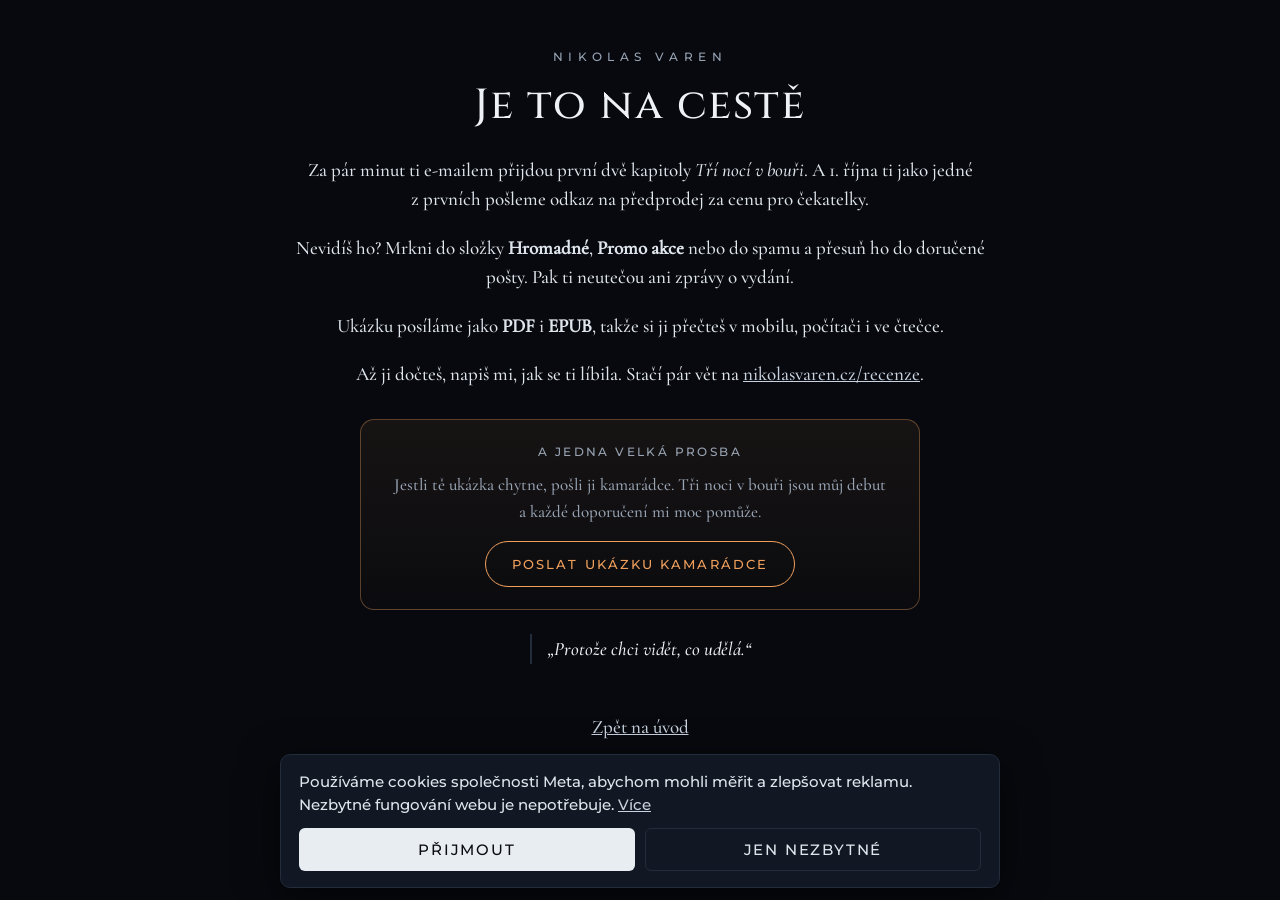
==== dekujeme.html @ dcd43c47 "Nikolas Varen, nova domena nikolasvaren.cz" ====
<!doctype html>
<html lang="cs">
<head>
<meta charset="utf-8">
<meta name="viewport" content="width=device-width, initial-scale=1">
<title>Potvrď e-mail | Nikolas Varen</title>
<meta name="robots" content="noindex">
<meta name="theme-color" content="#07090e">
<link rel="icon" href="favicon.ico" sizes="any">
<link rel="icon" href="favicon-32.png" sizes="32x32" type="image/png">
<link rel="icon" href="favicon-192.png" sizes="192x192" type="image/png">
<link rel="apple-touch-icon" href="apple-touch-icon.png">
<link rel="stylesheet" href="styl.css">
<script src="web.js"></script>
</head>
<body data-event="Lead">
<div class="page" style="text-align:center">
  <div class="kicker">Nikolas Varen</div>
  <h1 style="margin-top:14px">Je to na cestě</h1>
  <p>Za pár minut ti e-mailem přijdou první dvě kapitoly <i>Tří nocí v&nbsp;bouři</i>. A 1. října ti jako jedné z&nbsp;prvních pošleme odkaz na předprodej za cenu pro čekatelky.</p>
  <p>Nevidíš ho? Mrkni do složky <b>Hromadné</b>, <b>Promo akce</b> nebo do spamu a přesuň ho do doručené pošty. Pak ti neutečou ani zprávy o vydání.</p>
  <p>Ukázku posíláme jako <b>PDF</b> i&nbsp;<b>EPUB</b>, takže si ji přečteš v&nbsp;mobilu, počítači i&nbsp;ve čtečce.</p>
  <p>Až ji dočteš, napiš mi, jak se ti líbila. Stačí pár vět na <a href="recenze.html">nikolasvaren.cz/recenze</a>.</p>
  <div class="doporuc">
    <div class="pc-lbl">A&nbsp;jedna velká prosba</div>
    <p>Jestli tě ukázka chytne, pošli ji kamarádce. Tři noci v&nbsp;bouři jsou můj debut a&nbsp;každé doporučení mi moc pomůže.</p>
    <button type="button" class="sharebtn" data-share>Poslat ukázku kamarádce</button>
  </div>
  <p class="quote" style="display:inline-block;text-align:left;margin-top:24px">„Protože chci vidět, co udělá.“</p>
  <p style="margin-top:28px"><a href="index.html">Zpět na úvod</a></p>
</div>
<div class="cookies" id="cookies" role="dialog" aria-label="Cookies">
  Používáme cookies společnosti Meta, abychom mohli měřit a zlepšovat reklamu. Nezbytné fungování webu je nepotřebuje. <a href="soukromi.html#cookies">Více</a>
  <div class="row"><button class="yes">Přijmout</button><button class="no">Jen nezbytné</button></div>
</div>
</body>
</html>
---- styl.css ----
@font-face{font-family:Cinzel;font-display:swap;src:url(cinzel-latin-500-normal.woff2) format("woff2")}
@font-face{font-family:Cinzel;font-display:swap;src:url(cinzel-latin-ext-500-normal.woff2) format("woff2");unicode-range:U+0100-024F}
@font-face{font-family:Corm;font-display:swap;src:url(cormorant-garamond-latin-500-normal.woff2) format("woff2")}
@font-face{font-family:Corm;font-display:swap;src:url(cormorant-garamond-latin-ext-500-normal.woff2) format("woff2");unicode-range:U+0100-024F}
@font-face{font-family:Corm;font-style:italic;font-display:swap;src:url(cormorant-garamond-latin-500-italic.woff2) format("woff2")}
@font-face{font-family:Corm;font-style:italic;font-display:swap;src:url(cormorant-garamond-latin-ext-500-italic.woff2) format("woff2");unicode-range:U+0100-024F}
@font-face{font-family:Mont;font-display:swap;src:url(montserrat-latin-500-normal.woff2) format("woff2")}
@font-face{font-family:Mont;font-display:swap;src:url(montserrat-latin-ext-500-normal.woff2) format("woff2");unicode-range:U+0100-024F}

:root{--ember:#e2b77a;--bg:#07090e;--bg2:#0d121b;--line:#232c3a;--text:#dfe5ec;--muted:#98a4b4;--silver:#eef2f6;--accent:#c9d3df}
*{box-sizing:border-box}
html{-webkit-text-size-adjust:100%}
body{margin:0;background:var(--bg);color:var(--text);font-family:Corm,Georgia,serif;font-size:20px;line-height:1.55}
a{color:var(--accent)}
.wrap{max-width:1080px;margin:0 auto;padding:0 20px}
.kicker{font-family:Mont,Arial,sans-serif;font-size:12px;letter-spacing:.45em;text-transform:uppercase;color:var(--muted)}
h1,h2{font-family:Cinzel,Georgia,serif;font-weight:500;color:var(--silver);letter-spacing:.04em;line-height:1.2;margin:0}
h1{font-size:clamp(44px,8vw,76px)}
.sub{font-style:italic;font-size:clamp(28px,4.5vw,40px);margin:4px 0 18px;color:var(--text)}

/* hero */
.hero{padding:40px 0 56px}
.hero .grid{display:grid;grid-template-columns:minmax(0,380px) minmax(0,1fr);gap:56px;align-items:center}
.cover img{width:100%;height:auto;display:block;border-radius:4px;box-shadow:0 30px 80px rgba(0,0,0,.7),0 0 0 1px rgba(255,255,255,.05)}
.quote{font-style:italic;font-size:24px;color:var(--silver);border-left:2px solid var(--line);padding-left:16px;margin:0 0 20px}
.blurb p{margin:0 0 14px}
.blurb .beat{font-family:Cinzel,Georgia,serif;letter-spacing:.06em;color:var(--silver);font-size:19px}

/* form */
.form{margin-top:26px;background:var(--bg2);border:1px solid var(--line);border-radius:10px;padding:22px}
.form h2{font-size:20px;letter-spacing:.06em;margin-bottom:6px}
.form .lead{font-size:18px;color:var(--muted);margin:0 0 16px}
.row{display:flex;gap:10px;flex-wrap:wrap}
input[type=text],input[type=email]{flex:1 1 200px;min-width:0;background:#05070b;border:1px solid var(--line);color:var(--text);border-radius:6px;padding:13px 14px;font:17px Mont,Arial,sans-serif}
input:focus{outline:2px solid #5d6f88;outline-offset:1px}
.check{display:flex;gap:10px;align-items:flex-start;font-size:16px;line-height:1.4;color:var(--muted);margin-top:12px}
.check input{margin-top:3px;width:18px;height:18px;flex:none;accent-color:#9fb0c6}
button{cursor:pointer;border:0;border-radius:6px;font:15px Mont,Arial,sans-serif;letter-spacing:.12em;text-transform:uppercase}
.btn{width:100%;margin-top:16px;padding:16px;background:linear-gradient(180deg,#f3f6f9,#b9c4d1);color:#0a0d13}
.btn:hover{filter:brightness(1.06)}
.btn[disabled]{opacity:.6;cursor:wait}
.err{color:#e8a0a0;font-size:16px;margin-top:10px;min-height:1em}
.small{font-size:14px;color:var(--muted);line-height:1.4}

/* sections */
.points{border-top:1px solid var(--line);padding:56px 0}
.points .grid{display:grid;grid-template-columns:repeat(3,minmax(0,1fr));gap:32px}
.points h3{font-family:Mont,Arial,sans-serif;font-weight:500;font-size:13px;letter-spacing:.3em;text-transform:uppercase;color:var(--silver);margin:0 0 8px}
.points p{margin:0;color:var(--muted)}
.author{border-top:1px solid var(--line);padding:56px 0;text-align:center}
.author p{font-style:italic;font-size:24px;max-width:620px;margin:14px auto 0}
footer{border-top:1px solid var(--line);padding:28px 0 40px;font-size:14px;color:var(--muted);font-family:Mont,Arial,sans-serif;line-height:1.7}
footer a{color:var(--muted)}

/* plain pages */
.page{max-width:760px;margin:0 auto;padding:48px 20px 64px}
.page h1{font-size:clamp(30px,5vw,42px);margin-bottom:24px}
.page h2{font-size:20px;margin:32px 0 10px}
.page p,.page li{font-size:19px}

/* cookie bar */
.cookies{position:fixed;left:12px;right:12px;bottom:12px;max-width:720px;margin:0 auto;background:#111823;border:1px solid var(--line);border-radius:10px;padding:16px 18px;font:15px/1.5 Mont,Arial,sans-serif;color:var(--text);box-shadow:0 10px 40px rgba(0,0,0,.6);display:none;z-index:10}
.cookies .row{margin-top:12px}
.cookies button{padding:11px 16px;flex:1 1 140px}
.cookies .yes{background:#e8edf2;color:#0a0d13}
.cookies .no{background:transparent;color:var(--text);border:1px solid var(--line)}

@media (max-width:760px){
  body{font-size:19px}
  .hero{padding:24px 0 40px}
  .hero .grid{grid-template-columns:1fr;gap:28px}
  .cover{max-width:230px;margin:0 auto}
  .head{text-align:center}
  .quote{text-align:left}
  .points .grid{grid-template-columns:1fr;gap:24px}
}

/* ================= V2: designová verze ================= */
@font-face{font-family:Cinzel;font-weight:600;font-display:swap;src:url(cinzel-latin-600-normal.woff2) format("woff2")}
@font-face{font-family:Cinzel;font-weight:600;font-display:swap;src:url(cinzel-latin-ext-600-normal.woff2) format("woff2");unicode-range:U+0100-024F}
@font-face{font-family:Corm;font-style:italic;font-weight:600;font-display:swap;src:url(cormorant-garamond-latin-600-italic.woff2) format("woff2")}
@font-face{font-family:Corm;font-style:italic;font-weight:600;font-display:swap;src:url(cormorant-garamond-latin-ext-600-italic.woff2) format("woff2");unicode-range:U+0100-024F}
.grain{pointer-events:none;position:fixed;inset:-50%;z-index:5;opacity:.07;background-image:url("data:image/svg+xml,%3Csvg xmlns='http://www.w3.org/2000/svg' width='160' height='160'%3E%3Cfilter id='n'%3E%3CfeTurbulence type='fractalNoise' baseFrequency='.9' numOctaves='2' stitchTiles='stitch'/%3E%3C/filter%3E%3Crect width='100%25' height='100%25' filter='url(%23n)'/%3E%3C/svg%3E");animation:grain 1.2s steps(6) infinite}
@keyframes grain{0%{transform:translate(0,0)}20%{transform:translate(-3%,2%)}40%{transform:translate(2%,-3%)}60%{transform:translate(-2%,-1%)}80%{transform:translate(3%,3%)}100%{transform:translate(0,0)}}
#snih{position:fixed;inset:0;width:100%;height:100%;pointer-events:none;z-index:4}

.v2 .hero2{position:relative;min-height:100vh;min-height:100svh;display:flex;align-items:center;overflow:hidden}
.hero2 .foto{position:absolute;top:0;right:0;bottom:0;width:58%;background:url(hero-d.jpg) center 35%/cover}
.hero2 .foto:after{content:"";position:absolute;inset:0;background:linear-gradient(90deg,var(--bg) 0%,rgba(7,9,14,.55) 30%,rgba(7,9,14,0) 60%),linear-gradient(0deg,var(--bg) 0%,rgba(7,9,14,0) 25%),linear-gradient(180deg,rgba(7,9,14,.6) 0%,rgba(7,9,14,0) 20%)}
.hero2 .in{position:relative;z-index:2;max-width:1180px;margin:0 auto;padding:80px 24px;width:100%}
.hero2 .txt{max-width:820px}
.hero2 h1{font-size:clamp(56px,8.6vw,132px);font-weight:500;white-space:nowrap;line-height:1;letter-spacing:.03em;background:linear-gradient(180deg,#fff 0%,#e6ecf2 55%,#9eabbb 100%);-webkit-background-clip:text;background-clip:text;color:transparent;padding-top:.12em}
.hero2 .sub{font-size:clamp(34px,5vw,62px);margin:0 0 30px 6px}
.hero2 .quote{font-weight:500;font-size:clamp(23px,2.3vw,29px);border:0;padding:0;margin:0 0 36px;max-width:440px}
.hero2 .quote:before{content:"";display:block;width:64px;height:1px;background:linear-gradient(90deg,#aab6c4,transparent);margin-bottom:18px}
.cta{display:inline-flex;align-items:center;gap:14px;padding:18px 30px;border-radius:999px;background:linear-gradient(180deg,#f5f7fa,#b8c3cf);color:#0a0d13;text-decoration:none;font:14px Mont,Arial,sans-serif;letter-spacing:.2em;text-transform:uppercase;box-shadow:0 10px 40px rgba(180,200,225,.18);transition:transform .3s,box-shadow .3s}
.cta:hover{transform:translateY(-2px);box-shadow:0 16px 50px rgba(180,200,225,.3)}
.hero2 .meta{margin-top:22px;font:13px Mont,Arial,sans-serif;letter-spacing:.2em;color:var(--muted);text-transform:uppercase}
.scroll{position:absolute;left:50%;bottom:26px;transform:translateX(-50%);z-index:2;width:1px;height:56px;background:linear-gradient(180deg,transparent,#aab6c4);animation:drop 2.2s ease-in-out infinite}
@keyframes drop{0%{opacity:0;transform:translate(-50%,-16px)}40%{opacity:1}100%{opacity:0;transform:translate(-50%,12px)}}

.sec{position:relative;z-index:2;padding:120px 24px;max-width:1180px;margin:0 auto}
.beats{text-align:center}
.beats .big{font-family:Cinzel,Georgia,serif;font-size:clamp(34px,5.4vw,72px);line-height:1.15;color:var(--silver);letter-spacing:.03em}
.beats .big span{display:block}
.beats p.story{max-width:680px;margin:44px auto 0;font-size:23px;color:var(--text)}
.beats p.story em{color:var(--silver)}

.rules{border-top:1px solid var(--line);border-bottom:1px solid var(--line);background:linear-gradient(180deg,rgba(13,18,27,0),rgba(13,18,27,.8),rgba(13,18,27,0))}
.rules .kicker{text-align:center;margin-bottom:56px}
.rules .grid{display:grid;grid-template-columns:repeat(3,minmax(0,1fr));gap:1px;background:var(--line);border:1px solid var(--line)}
.rule{background:var(--bg);padding:44px 34px 48px}
.rule .n{font-family:Cinzel,Georgia,serif;font-size:64px;line-height:1;color:transparent;-webkit-text-stroke:1px #6d7b8e}
.rule h3{font-family:Corm,Georgia,serif;font-style:italic;font-weight:500;font-size:30px;line-height:1.2;color:var(--silver);margin:22px 0 12px}
.rule p{margin:0;color:var(--muted);font-size:19px}
.rules .foot{text-align:center;margin-top:44px;font-style:italic;font-size:24px;color:var(--text)}

.excerpt{max-width:760px}
.excerpt .kicker{margin-bottom:28px}
.excerpt .page-txt p{margin:0 0 16px;font-size:22px;line-height:1.7}
.excerpt .page-txt p:first-child{font-family:Cinzel,Georgia,serif;font-size:30px;color:var(--silver);letter-spacing:.02em}
.excerpt .fade{position:relative}
.excerpt .fade:after{content:"";position:absolute;left:0;right:0;bottom:0;height:160px;background:linear-gradient(180deg,rgba(7,9,14,0),var(--bg))}

.offer{display:grid;grid-template-columns:minmax(0,420px) minmax(0,1fr);gap:72px;align-items:center}
.book{perspective:1400px}
.book img{width:100%;height:auto;display:block;border-radius:3px 6px 6px 3px;transform:rotateY(-14deg) rotateX(2deg);box-shadow:-2px 0 0 #1a212c inset,30px 40px 80px rgba(0,0,0,.75),0 0 60px rgba(160,185,215,.08);transition:transform .8s cubic-bezier(.2,.7,.2,1)}
.book:hover img{transform:rotateY(-4deg) rotateX(0)}
.offer h2{font-size:clamp(30px,3.6vw,44px);margin-bottom:10px}
.offer .form{margin-top:24px;background:rgba(13,18,27,.85);backdrop-filter:blur(6px)}

.v2 .author{border-top:0;padding:40px 24px 110px}
.v2 .author .sig{font-family:Cinzel,Georgia,serif;font-size:22px;letter-spacing:.3em;color:var(--silver);margin-top:26px}
.v2 footer{position:relative;z-index:2}

/* odhalování při rolování */
.rv{opacity:0;transform:translateY(28px);transition:opacity 1.2s ease,transform 1.2s cubic-bezier(.2,.7,.2,1)}
.rv.on{opacity:1;transform:none}
.d1{transition-delay:.15s}.d2{transition-delay:.3s}.d3{transition-delay:.45s}.d4{transition-delay:.6s}
.hero2 .rv{transition-duration:1.6s}

@media (max-width:860px){
  .v2 .hero2{align-items:flex-start}
  .hero2 .foto{width:100%;top:auto;height:64%;background-image:url(hero-m.jpg);background-position:center 70%}
  .cta{padding:16px 22px;letter-spacing:.12em;font-size:13px}
  .hero2 .foto:after{background:linear-gradient(180deg,var(--bg) 0%,rgba(7,9,14,0) 35%),linear-gradient(0deg,var(--bg) 0%,rgba(7,9,14,0) 22%)}
  .hero2 .in{padding:72px 22px 0;text-align:center}
  .hero2 .txt{margin:0 auto}
  .hero2 .quote{margin:0 auto 28px}
  .hero2 .quote:before{margin:0 auto 16px}
  .hero2 .sub{margin-left:0}
  .sec{padding:84px 22px}
  .rules .grid{grid-template-columns:1fr}
  .rule{padding:34px 26px}
  .offer{grid-template-columns:1fr;gap:40px}
  .book{max-width:260px;margin:0 auto}
  .excerpt .page-txt p{font-size:20px}
}
@media (prefers-reduced-motion:reduce){
  .grain,.scroll{animation:none}
  #snih{display:none}
  .rv{opacity:1;transform:none;transition:none}
}

/* úpravy 19. 9. */
.hero2 .kicker{margin-bottom:22px}
.hero2 .meta{margin-top:30px}
.rule h3{text-wrap:balance}
.perks{list-style:none;padding:0;margin:18px 0 6px;color:var(--text)}
.perks li{position:relative;padding-left:22px;margin:8px 0;line-height:1.45}
.perks li:before{content:"";position:absolute;left:0;top:.7em;width:10px;height:1px;background:var(--silver)}
.perks b{color:var(--silver);font-weight:600}
.v2 .author p + p{margin-top:18px;font-size:21px;color:var(--muted)}
.author .aq{font-family:Corm,Georgia,serif;font-style:italic;font-size:clamp(24px,3vw,32px);color:var(--silver);max-width:640px;margin:34px auto 0;line-height:1.3}
.excerpt .fade:after{height:230px;background:linear-gradient(180deg,rgba(7,9,14,0),rgba(7,9,14,.75) 55%,var(--bg))}
.author .aq,.author p{text-wrap:balance}
@media (max-width:600px){.hero2 .meta{letter-spacing:.14em}}
/* cena a CTA 19. 9. */
.ctabox{display:inline-flex;flex-direction:column;align-items:center}
.hero2 .meta{margin-top:20px;text-align:center}
.price{color:var(--ember);font-weight:600;letter-spacing:.12em}
.pricecard{margin:22px 0 4px;padding:22px 24px;border:1px solid rgba(240,160,92,.35);border-radius:14px;background:linear-gradient(180deg,rgba(240,160,92,.07),rgba(240,160,92,.02))}
.pc-top{display:flex;align-items:center;gap:18px;padding-bottom:14px;border-bottom:1px solid rgba(240,160,92,.2)}
.pc-price{font-family:Cinzel,Georgia,serif;font-size:44px;line-height:1;color:var(--ember);white-space:nowrap;padding-top:.1em}
.pc-lbl{font:12px/1.6 Mont,Arial,sans-serif;letter-spacing:.2em;text-transform:uppercase;color:var(--muted)}
.pricecard .perks{margin:14px 0 0}
.pricecard .perks li:before{background:var(--ember)}
.pricecard .perks b{color:var(--ember)}
@media (max-width:600px){.ctabox{display:flex}.pc-price{font-size:38px}.pricecard{padding:18px}}
@media (max-width:860px){.hero2 .quote{text-align:center}}
.author .debut{max-width:620px;margin:44px auto 0;padding-top:30px;border-top:1px solid var(--line)}
.v2 .author .debut p{font-style:normal;font-size:18px;line-height:1.6;color:var(--muted);margin:0 0 12px}
.author .debut b{color:var(--text);font-weight:600;font-style:italic}
.author .debut a{color:var(--silver)}
.hero2 .quote-q{font-family:Corm,Georgia,serif;font-style:italic;font-size:clamp(18px,1.7vw,22px);color:var(--muted);margin:0 0 8px;max-width:440px}
.hero2 .quote-q:before{content:"";display:block;width:64px;height:1px;background:linear-gradient(90deg,#aab6c4,transparent);margin-bottom:18px}
.hero2 .quote-q + .quote:before{display:none}
@media (max-width:860px){.hero2 .quote-q{margin:0 auto 6px;text-align:center}.hero2 .quote-q:before{margin:0 auto 16px}}

/* doporučení kamarádce */
.doporuc{max-width:560px;margin:30px auto 0;padding:22px 24px;border:1px solid rgba(240,160,92,.35);border-radius:14px;background:linear-gradient(180deg,rgba(240,160,92,.07),rgba(240,160,92,.02));text-align:center}
.doporuc .pc-lbl{margin-bottom:10px}
.doporuc p{font-style:normal!important;font-size:17px!important;line-height:1.6!important;color:var(--muted)!important;margin:0 0 16px!important}
.sharebtn{display:inline-flex;align-items:center;padding:14px 26px;border-radius:999px;border:1px solid var(--ember);background:transparent;color:var(--ember);font:13px Mont,Arial,sans-serif;letter-spacing:.16em;text-transform:uppercase;cursor:pointer;transition:background .3s,color .3s}
.sharebtn:hover{background:var(--ember);color:#0a0d13}

/* oheň a srdce 20. 9. — teplý akcent proti chladné bouři */
:root{--ember:#f0a05c;--fire:#e2603a}
.hot{background:linear-gradient(180deg,#f7c07a 0%,#ef8a4c 55%,#d9542f 100%);-webkit-background-clip:text;background-clip:text;color:transparent;text-shadow:none;filter:drop-shadow(0 0 14px rgba(232,104,58,.35))}
.hero2 .quote-q:before{height:2px;width:72px;background:linear-gradient(90deg,#f5b56b,#e2603a 55%,transparent);box-shadow:0 0 12px rgba(232,104,58,.55);transform-origin:left center;animation:tep 1.5s ease-in-out infinite}
@keyframes tep{0%{opacity:.5;transform:scaleX(.8)}10%{opacity:1;transform:scaleX(1)}20%{opacity:.65;transform:scaleX(.86)}32%{opacity:1;transform:scaleX(1)}60%,100%{opacity:.5;transform:scaleX(.8)}}
.hero2 .foto:before{content:"";position:absolute;inset:0;z-index:0;background:radial-gradient(ellipse 55% 50% at 64% 60%,rgba(240,120,60,.20),rgba(240,120,60,0) 70%);mix-blend-mode:screen}
.cta{box-shadow:0 10px 40px rgba(232,104,58,.30),0 0 0 1px rgba(245,181,107,.25)}
.cta:hover{box-shadow:0 16px 54px rgba(232,104,58,.48),0 0 0 1px rgba(245,181,107,.45)}
.genre{color:var(--ember)}
@media (max-width:860px){.hero2 .quote-q:before{transform-origin:center}}
@media (prefers-reduced-motion:reduce){.hero2 .quote-q:before{animation:none;opacity:1;transform:none}}
.adult{margin-top:14px;display:inline-block;padding:6px 14px;border:1px solid rgba(240,160,92,.45);border-radius:999px;font:11px Mont,Arial,sans-serif;letter-spacing:.22em;text-transform:uppercase;color:var(--ember)}
@media (max-width:600px){.hero2 .kicker{letter-spacing:.28em;font-size:11px}}
.hero2 .foto:before{background:radial-gradient(ellipse 55% 50% at 64% 60%,rgba(240,120,60,.32),rgba(240,120,60,0) 70%)}
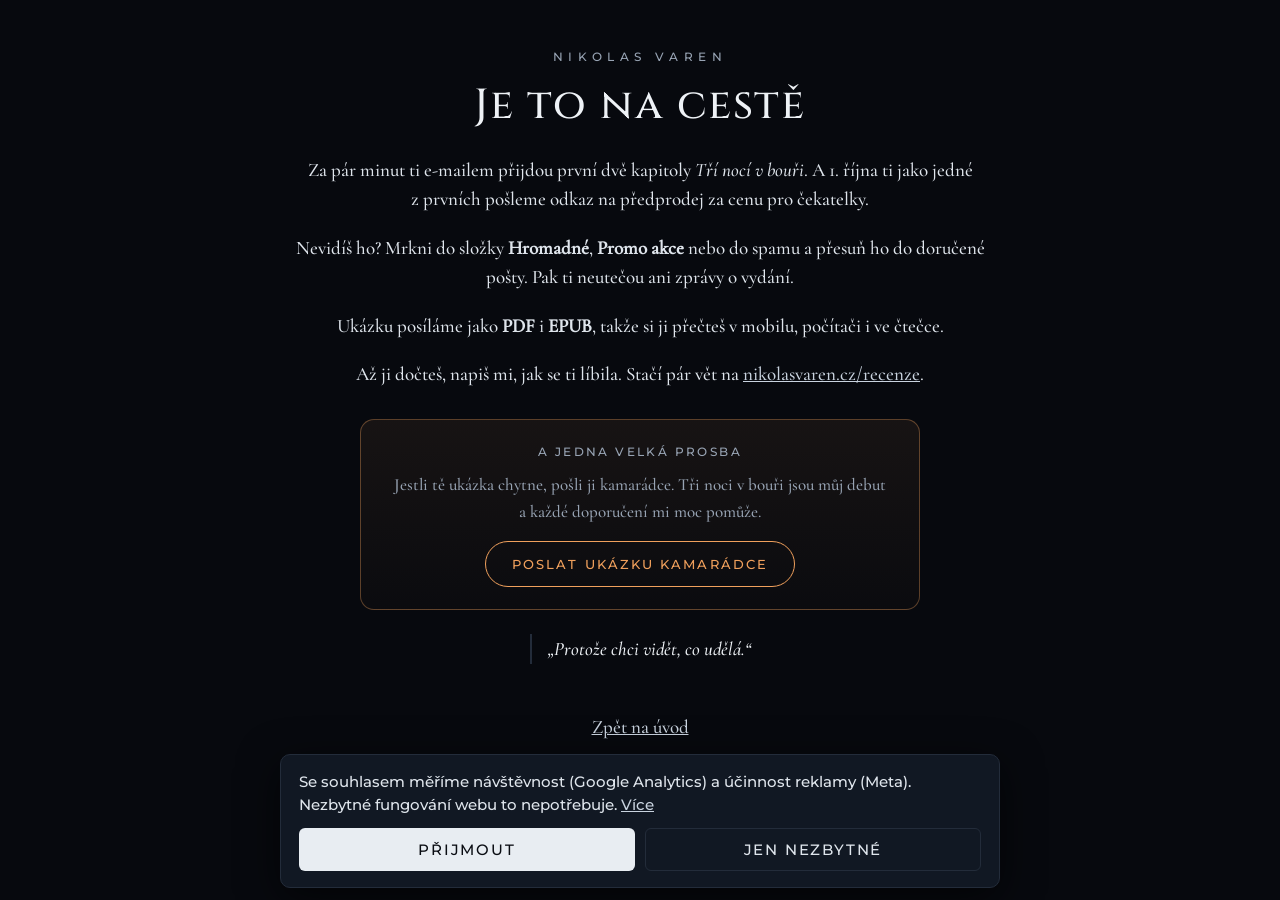
==== commit 1db7bbbf: "Add files via upload" ====
--- a/dekujeme.html
+++ b/dekujeme.html
@@ -30,7 +30,7 @@
   <p style="margin-top:28px"><a href="index.html">Zpět na úvod</a></p>
 </div>
 <div class="cookies" id="cookies" role="dialog" aria-label="Cookies">
-  Používáme cookies společnosti Meta, abychom mohli měřit a zlepšovat reklamu. Nezbytné fungování webu je nepotřebuje. <a href="soukromi.html#cookies">Více</a>
+  Se souhlasem měříme návštěvnost (Google Analytics) a účinnost reklamy (Meta). Nezbytné fungování webu to nepotřebuje. <a href="soukromi.html#cookies">Více</a>
   <div class="row"><button class="yes">Přijmout</button><button class="no">Jen nezbytné</button></div>
 </div>
 </body>
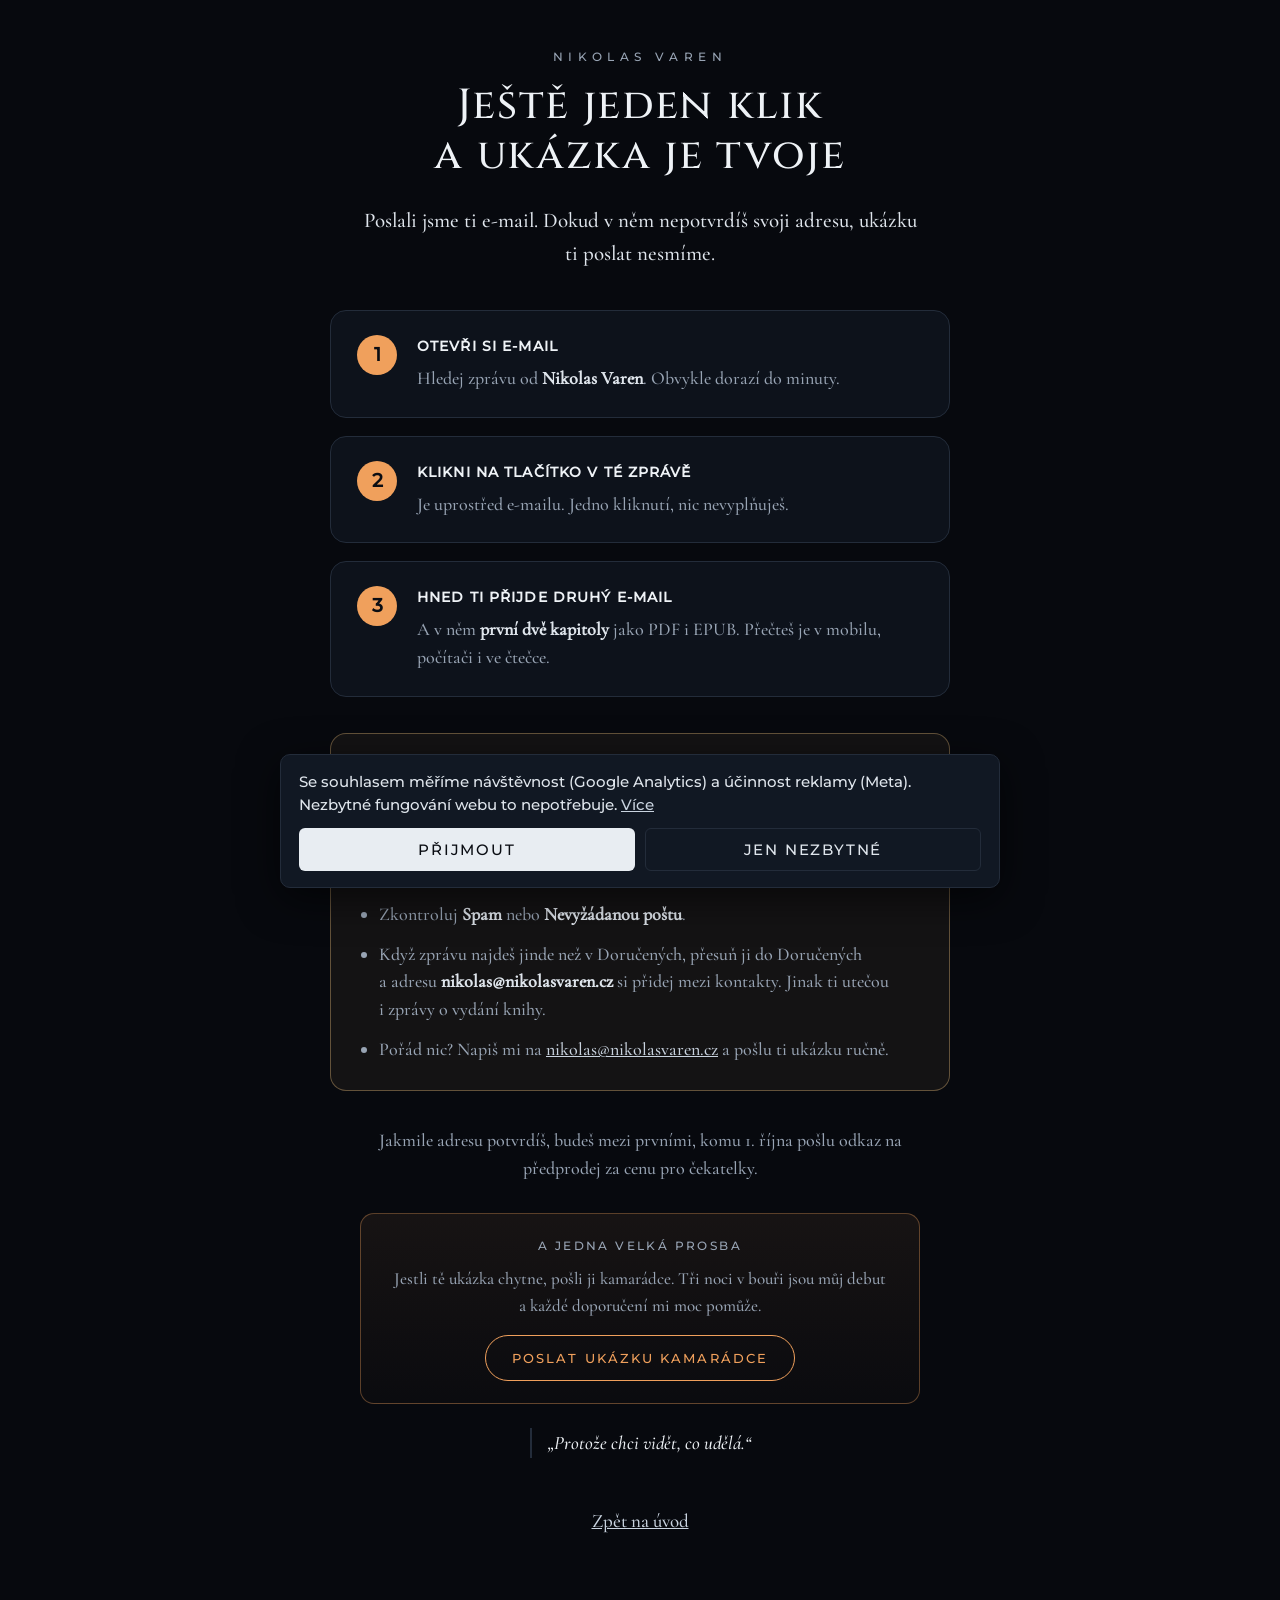
==== commit 645aafdf: "Add files via upload" ====
--- a/dekujeme.html
+++ b/dekujeme.html
@@ -13,19 +13,55 @@
 <link rel="stylesheet" href="styl.css">
 <script src="web.js"></script>
 </head>
-<body data-event="Lead">
+<body>
 <div class="page" style="text-align:center">
   <div class="kicker">Nikolas Varen</div>
-  <h1 style="margin-top:14px">Je to na cestě</h1>
-  <p>Za pár minut ti e-mailem přijdou první dvě kapitoly <i>Tří nocí v&nbsp;bouři</i>. A 1. října ti jako jedné z&nbsp;prvních pošleme odkaz na předprodej za cenu pro čekatelky.</p>
-  <p>Nevidíš ho? Mrkni do složky <b>Hromadné</b>, <b>Promo akce</b> nebo do spamu a přesuň ho do doručené pošty. Pak ti neutečou ani zprávy o vydání.</p>
-  <p>Ukázku posíláme jako <b>PDF</b> i&nbsp;<b>EPUB</b>, takže si ji přečteš v&nbsp;mobilu, počítači i&nbsp;ve čtečce.</p>
-  <p>Až ji dočteš, napiš mi, jak se ti líbila. Stačí pár vět na <a href="recenze.html">nikolasvaren.cz/recenze</a>.</p>
+  <h1 style="margin-top:14px">Ještě jeden klik<br>a ukázka je tvoje</h1>
+  <p class="uvod">Poslali jsme ti e-mail. Dokud v&nbsp;něm nepotvrdíš svoji adresu, ukázku ti poslat nesmíme.</p>
+
+  <div class="kroky">
+    <div class="krok">
+      <div class="n">1</div>
+      <div>
+        <h3>Otevři si e-mail</h3>
+        <p>Hledej zprávu od <b>Nikolas Varen</b>. Obvykle dorazí do minuty.</p>
+      </div>
+    </div>
+    <div class="krok">
+      <div class="n">2</div>
+      <div>
+        <h3>Klikni na tlačítko v&nbsp;té zprávě</h3>
+        <p>Je uprostřed e-mailu. Jedno kliknutí, nic nevyplňuješ.</p>
+      </div>
+    </div>
+    <div class="krok">
+      <div class="n">3</div>
+      <div>
+        <h3>Hned ti přijde druhý e-mail</h3>
+        <p>A&nbsp;v&nbsp;něm <b>první dvě kapitoly</b> jako PDF i&nbsp;EPUB. Přečteš je v&nbsp;mobilu, počítači i&nbsp;ve čtečce.</p>
+      </div>
+    </div>
+  </div>
+
+  <div class="pozor">
+    <div class="pc-lbl">Nic ti nepřišlo?</div>
+    <ul>
+      <li>Počkej dvě minuty a&nbsp;schránku obnov.</li>
+      <li>Podívej se do záložky <b>Hromadné</b> nebo <b>Promo akce</b> — v&nbsp;Gmailu jsou nahoře nad seznamem zpráv.</li>
+      <li>Zkontroluj <b>Spam</b> nebo <b>Nevyžádanou poštu</b>.</li>
+      <li>Když zprávu najdeš jinde než v&nbsp;Doručených, přesuň ji do Doručených a&nbsp;adresu <b>nikolas@nikolasvaren.cz</b> si přidej mezi kontakty. Jinak ti utečou i&nbsp;zprávy o&nbsp;vydání knihy.</li>
+      <li>Pořád nic? Napiš mi na <a href="mailto:nikolas@nikolasvaren.cz">nikolas@nikolasvaren.cz</a> a&nbsp;pošlu ti ukázku ručně.</li>
+    </ul>
+  </div>
+
+  <p class="pozdeji">Jakmile adresu potvrdíš, budeš mezi prvními, komu 1.&nbsp;října pošlu odkaz na předprodej za cenu pro čekatelky.</p>
+
   <div class="doporuc">
     <div class="pc-lbl">A&nbsp;jedna velká prosba</div>
     <p>Jestli tě ukázka chytne, pošli ji kamarádce. Tři noci v&nbsp;bouři jsou můj debut a&nbsp;každé doporučení mi moc pomůže.</p>
     <button type="button" class="sharebtn" data-share>Poslat ukázku kamarádce</button>
   </div>
+
   <p class="quote" style="display:inline-block;text-align:left;margin-top:24px">„Protože chci vidět, co udělá.“</p>
   <p style="margin-top:28px"><a href="index.html">Zpět na úvod</a></p>
 </div>
--- a/styl.css
+++ b/styl.css
@@ -218,3 +218,33 @@
 .adult{margin-top:14px;display:inline-block;padding:6px 14px;border:1px solid rgba(240,160,92,.45);border-radius:999px;font:11px Mont,Arial,sans-serif;letter-spacing:.22em;text-transform:uppercase;color:var(--ember)}
 @media (max-width:600px){.hero2 .kicker{letter-spacing:.28em;font-size:11px}}
 .hero2 .foto:before{background:radial-gradient(ellipse 55% 50% at 64% 60%,rgba(240,120,60,.32),rgba(240,120,60,0) 70%)}
+
+/* --- mobil: datum vydání patří na tmavé pozadí, ne na fotku rukou --- */
+@media (max-width:860px){
+  .ctabox{width:100%}
+  .hero2 .meta{order:-1;margin:0 0 26px;font-size:12px;letter-spacing:.2em;color:#c8d0dc}
+  .hero2 .meta b,.hero2 .meta .den{color:var(--ember)}
+  .cta{order:0}
+  .adult{order:1;margin-top:20px;background:rgba(9,11,17,.62);-webkit-backdrop-filter:blur(8px);backdrop-filter:blur(8px);border-color:rgba(240,160,92,.6);color:#f6c894}
+}
+
+/* --- stránka po odeslání formuláře: kroky k potvrzení e-mailu --- */
+.page .uvod{max-width:560px;margin:0 auto;font-size:21px;color:var(--text)}
+.kroky{max-width:620px;margin:40px auto 0;text-align:left;display:flex;flex-direction:column;gap:18px}
+.krok{display:flex;gap:20px;align-items:flex-start;padding:24px 26px;border:1px solid var(--line);border-radius:16px;background:var(--bg2)}
+.krok .n{flex:0 0 40px;height:40px;border-radius:50%;background:var(--ember);color:#0b0d13;font:700 19px/40px Mont,Arial,sans-serif;text-align:center}
+.krok h3{margin:2px 0 8px;font:600 14px/1.4 Mont,Arial,sans-serif;letter-spacing:.08em;text-transform:uppercase;color:var(--silver)}
+.page .krok p{margin:0;font-size:18px;color:var(--muted)}
+.krok b{color:var(--text)}
+.pozor{max-width:620px;margin:36px auto 0;padding:26px 28px;border:1px solid rgba(226,183,122,.38);border-radius:16px;background:rgba(226,183,122,.06);text-align:left}
+.pozor .pc-lbl{margin-bottom:14px;color:var(--ember)}
+.pozor ul{margin:0;padding-left:20px}
+.page .pozor li{font-size:18px;margin-bottom:12px;color:var(--muted)}
+.page .pozor li:last-child{margin-bottom:0}
+.pozor b{color:var(--text)}
+.page .pozdeji{max-width:560px;margin:36px auto 0;font-size:18px;color:var(--muted)}
+@media (max-width:600px){
+  .krok{padding:20px;gap:16px}
+  .krok .n{flex:0 0 34px;height:34px;font-size:17px;line-height:34px}
+  .pozor{padding:22px 20px}
+}
